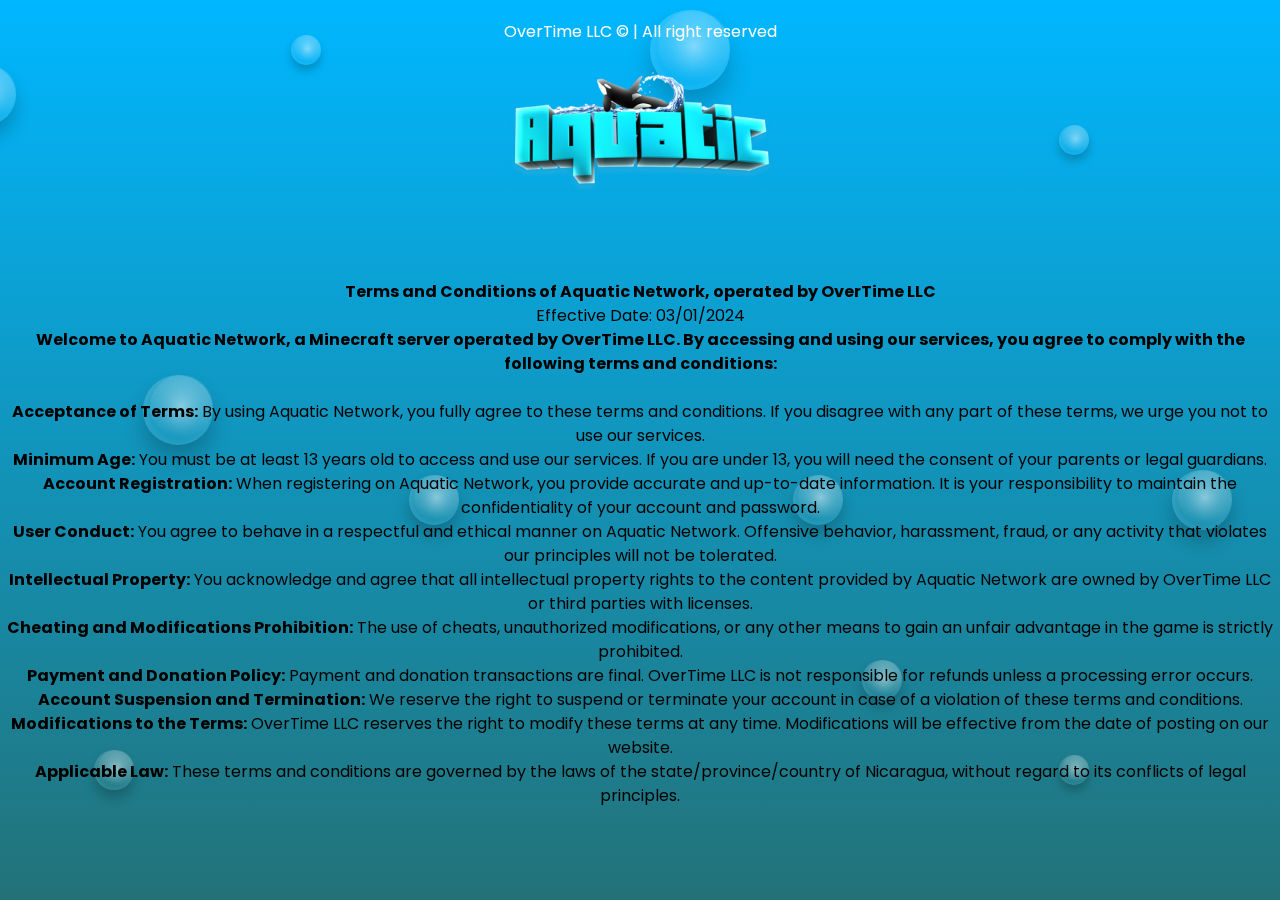
==== tos.html @ f3d1621a "Create tos.html" ====
<!DOCTYPE html>
<html lang="en">
    <head>
        <meta charSet="UTF-8"/>
        <link rel="preconnect" href="https://fonts.googleapis.com"/>
        <link rel="preconnect" href="https://fonts.gstatic.com"/>
        <link rel="stylesheet" href="assets/css/style.css" data-precedence="high"/>
        <link rel="preload" as="style" href="https://fonts.googleapis.com/css2?family=Poppins:wght@100;200;300;400;500;600;700;800;900&amp;display=swap"/>
        <link href="https://www.googletagmanager.com/gtag/js?id=G-VXG8J3PK78" rel="preload" as="script"/>
        <link rel="icon" type="image/webp" href="/assets/img/Logo.webp"/>
        <meta name="viewport" content="width=device-width, initial-scale=1.0"/>
        <meta name="robots" content="index,follow"/>
        <title>Aquatic Network</title>
        <meta name="copyright" content="OverTime LLC"/>
        <link href="https://fonts.googleapis.com/css2?family=Poppins:wght@100;200;300;400;500;600;700;800;900&amp;display=swap" rel="stylesheet"/>
        <script src="/_next/static/chunks/polyfills-c67a75d1b6f99dc8.js" nomodule=""></script>
    </head>
    <body>
        <main class="w-full h-auto flex flex-col justify-start items-center">
            <main class="w-full h-auto flex flex-col justify-start items-center">
                <img alt="Logo" srcSet="/assets/img/Logo.webp, /assets/img/Logo.webp" src="assets/img/Logo.webp" width="280" height="280" decoding="async" data-nimg="1" class="float" loading="lazy" style="color:transparent"/>
    
    
            <center>
                <p><strong>Terms and Conditions of Aquatic Network, operated by OverTime LLC</strong><br></p>
<p>Effective Date: 03/01/2024</p>
<p><strong>Welcome to Aquatic Network, a Minecraft server operated by OverTime LLC. By accessing and using our services, you agree to comply with the following terms and conditions:</strong></p>
<p><strong><br></strong></p>
<ol><li><strong>Acceptance of Terms:</strong> By using Aquatic Network, you fully agree to these terms and conditions. If you disagree with any part of these terms, we urge you not to use our services.</li><li><strong>Minimum Age:</strong> You must be at least 13 years old to access and use our services. If you are under 13, you will need the consent of your parents or legal guardians.</li><li><strong>Account Registration:</strong> When registering on Aquatic Network, you provide accurate and up-to-date information. It is your responsibility to maintain the confidentiality of your account and password.</li><li><strong>User Conduct:</strong> You agree to behave in a respectful and ethical manner on Aquatic Network. Offensive behavior, harassment, fraud, or any activity that violates our principles will not be tolerated.</li><li><strong>Intellectual Property:</strong> You acknowledge and agree that all intellectual property rights to the content provided by Aquatic Network are owned by OverTime LLC or third parties with licenses.</li><li><strong>Cheating and Modifications Prohibition:</strong> The use of cheats, unauthorized modifications, or any other means to gain an unfair advantage in the game is strictly prohibited.</li><li><strong>Payment and Donation Policy:</strong> Payment and donation transactions are final. OverTime LLC is not responsible for refunds unless a processing error occurs.</li><li><strong>Account Suspension and Termination:</strong> We reserve the right to suspend or terminate your account in case of a violation of these terms and conditions.</li><li><strong>Modifications to the Terms:</strong> OverTime LLC reserves the right to modify these terms at any time. Modifications will be effective from the date of posting on our website.</li><li><strong>Applicable Law:</strong> These terms and conditions are governed by the laws of the state/province/country of Nicaragua, without regard to its conflicts of legal principles.</li></ol>
<p><strong><br><br></strong></p>
            </center>
            <div id="background-wrap">
                <div class="bubble x1"></div>
                <div class="bubble x2"></div>
                <div class="bubble x3"></div>
                <div class="bubble x4"></div>
                <div class="bubble x5"></div>
                <div class="bubble x52"></div>
                <div class="bubble x6"></div>
                <div class="bubble x7"></div>
                <div class="bubble x8"></div>
                <div class="bubble x9"></div>
                <div class="bubble x10"></div>
            </div>
        </main>

        <footer>
            OverTime LLC © | All right reserved
        </footer>
        <script src="/_next/static/chunks/webpack-e0843b9acca3de49.js" async=""></script>
        <script src="/_next/static/chunks/17-ea9a105dcf593e32.js" async=""></script>
        <script src="/_next/static/chunks/main-app-e25cd9eb7fc5052a.js" async=""></script>
    </body>
</html>
<script>
    (self.__next_f = self.__next_f || []).push([0])
</script>
<script>
    self.__next_f.push([1, "J0:\"@1\"\n"])
</script>
<script>
    self.__next_f.push([1, "M2:{\"id\":\"7954\",\"name\":\"\",\"chunks\":[\"272:webpack-e0843b9acca3de49\",\"17:17-ea9a105dcf593e32\",\"744:main-app-e25cd9eb7fc5052a\"],\"async\":false}\nM3:{\"id\":\"3970\",\"name\":\"\",\"chunks\":[\"898:app/head-dda939733abb43c9\"],\"async\":false}\nM4:{\"id\":\"7043\",\"name\":\"\",\"chunks\":[\"272:webpack-e0843b9acca3de49\",\"17:17-ea9a105dcf593e32\",\"744:main-app-e25cd9eb7fc5052a\"],\"async\":false}\nM5:{\"id\":\"9875\",\"name\":\"\",\"chunks\":[\"272:webpack-e0843b9acca3de49\",\"17:17-ea9a105dcf593e32\",\"744:main-app-e25cd9eb7fc5052a\"],\"async\":false}\nM6:{\"id\""])
</script>
<script>
    self.__next_f.push([1, ":\"2092\",\"name\":\"\",\"chunks\":[\"272:webpack-e0843b9acca3de49\",\"17:17-ea9a105dcf593e32\",\"744:main-app-e25cd9eb7fc5052a\"],\"async\":false}\nM7:{\"id\":\"30\",\"name\":\"\",\"chunks\":[\"931:app/page-00136b2dd64f4e1c\"],\"async\":false}\nM8:{\"id\":\"3482\",\"name\":\"AnalyticsWrapper\",\"chunks\":[\"185:app/layout-5b32f1c51f45eedc\"],\"async\":false}\nM9:{\"id\":\"6507\",\"name\":\"\",\"chunks\":[\"185:app/layout-5b32f1c51f45eedc\"],\"async\":false}\n"])
</script>
---- assets/css/style.css ----
/*
! tailwindcss v3.2.4 | MIT License | https://tailwindcss.com
*/
*,:after,:before {
    box-sizing: border-box;
    border: 0 solid #e5e7eb
}

:after,:before {
    --tw-content: ""
}

html {
    line-height: 1.5;
    -webkit-text-size-adjust: 100%;
    -moz-tab-size: 4;
    -o-tab-size: 4;
    tab-size: 4;
    font-family: ui-sans-serif,system-ui,-apple-system,BlinkMacSystemFont,Segoe UI,Roboto,Helvetica Neue,Arial,Noto Sans,sans-serif,Apple Color Emoji,Segoe UI Emoji,Segoe UI Symbol,Noto Color Emoji;
    font-feature-settings: normal
}

body {
    margin: 0;
    line-height: inherit
}

hr {
    height: 0;
    color: inherit;
    border-top-width: 1px
}

abbr:where([title]) {
    -webkit-text-decoration: underline dotted;
    text-decoration: underline dotted
}

h1,h2,h3,h4,h5,h6 {
    font-size: inherit;
    font-weight: inherit
}

a {
    color: inherit;
    text-decoration: inherit
}

b,strong {
    font-weight: bolder
}

code,kbd,pre,samp {
    font-family: ui-monospace,SFMono-Regular,Menlo,Monaco,Consolas,Liberation Mono,Courier New,monospace;
    font-size: 1em
}

small {
    font-size: 80%
}

sub,sup {
    font-size: 75%;
    line-height: 0;
    position: relative;
    vertical-align: baseline
}

sub {
    bottom: -.25em
}

sup {
    top: -.5em
}

table {
    text-indent: 0;
    border-color: inherit;
    border-collapse: collapse
}

button,input,optgroup,select,textarea {
    font-family: inherit;
    font-size: 100%;
    font-weight: inherit;
    line-height: inherit;
    color: inherit;
    margin: 0;
    padding: 0
}

button,select {
    text-transform: none
}

[type=button],[type=reset],[type=submit],button {
    -webkit-appearance: button;
    background-color: transparent;
    background-image: none
}

:-moz-focusring {
    outline: auto
}

:-moz-ui-invalid {
    box-shadow: none
}

progress {
    vertical-align: baseline
}

::-webkit-inner-spin-button,::-webkit-outer-spin-button {
    height: auto
}

[type=search] {
    -webkit-appearance: textfield;
    outline-offset: -2px
}

::-webkit-search-decoration {
    -webkit-appearance: none
}

::-webkit-file-upload-button {
    -webkit-appearance: button;
    font: inherit
}

summary {
    display: list-item
}

blockquote,dd,dl,figure,h1,h2,h3,h4,h5,h6,hr,p,pre {
    margin: 0
}

fieldset {
    margin: 0
}

fieldset,legend {
    padding: 0
}

menu,ol,ul {
    list-style: none;
    margin: 0;
    padding: 0
}

textarea {
    resize: vertical
}

input::-moz-placeholder,textarea::-moz-placeholder {
    opacity: 1;
    color: #9ca3af
}

input::placeholder,textarea::placeholder {
    opacity: 1;
    color: #9ca3af
}

[role=button],button {
    cursor: pointer
}

:disabled {
    cursor: default
}

audio,canvas,embed,iframe,img,object,svg,video {
    display: block;
    vertical-align: middle
}

img,video {
    max-width: 100%;
    height: auto
}

[hidden] {
    display: none
}

*,:after,:before {
    --tw-border-spacing-x: 0;
    --tw-border-spacing-y: 0;
    --tw-translate-x: 0;
    --tw-translate-y: 0;
    --tw-rotate: 0;
    --tw-skew-x: 0;
    --tw-skew-y: 0;
    --tw-scale-x: 1;
    --tw-scale-y: 1;
    --tw-pan-x: ;
    --tw-pan-y: ;
    --tw-pinch-zoom: ;
    --tw-scroll-snap-strictness: proximity;
    --tw-ordinal: ;
    --tw-slashed-zero: ;
    --tw-numeric-figure: ;
    --tw-numeric-spacing: ;
    --tw-numeric-fraction: ;
    --tw-ring-inset: ;
    --tw-ring-offset-width: 0px;
    --tw-ring-offset-color: #fff;
    --tw-ring-color: rgba(59,130,246,.5);
    --tw-ring-offset-shadow: 0 0 #0000;
    --tw-ring-shadow: 0 0 #0000;
    --tw-shadow: 0 0 #0000;
    --tw-shadow-colored: 0 0 #0000;
    --tw-blur: ;
    --tw-brightness: ;
    --tw-contrast: ;
    --tw-grayscale: ;
    --tw-hue-rotate: ;
    --tw-invert: ;
    --tw-saturate: ;
    --tw-sepia: ;
    --tw-drop-shadow: ;
    --tw-backdrop-blur: ;
    --tw-backdrop-brightness: ;
    --tw-backdrop-contrast: ;
    --tw-backdrop-grayscale: ;
    --tw-backdrop-hue-rotate: ;
    --tw-backdrop-invert: ;
    --tw-backdrop-opacity: ;
    --tw-backdrop-saturate: ;
    --tw-backdrop-sepia:
}

::backdrop {
    --tw-border-spacing-x: 0;
    --tw-border-spacing-y: 0;
    --tw-translate-x: 0;
    --tw-translate-y: 0;
    --tw-rotate: 0;
    --tw-skew-x: 0;
    --tw-skew-y: 0;
    --tw-scale-x: 1;
    --tw-scale-y: 1;
    --tw-pan-x: ;
    --tw-pan-y: ;
    --tw-pinch-zoom: ;
    --tw-scroll-snap-strictness: proximity;
    --tw-ordinal: ;
    --tw-slashed-zero: ;
    --tw-numeric-figure: ;
    --tw-numeric-spacing: ;
    --tw-numeric-fraction: ;
    --tw-ring-inset: ;
    --tw-ring-offset-width: 0px;
    --tw-ring-offset-color: #fff;
    --tw-ring-color: rgba(59,130,246,.5);
    --tw-ring-offset-shadow: 0 0 #0000;
    --tw-ring-shadow: 0 0 #0000;
    --tw-shadow: 0 0 #0000;
    --tw-shadow-colored: 0 0 #0000;
    --tw-blur: ;
    --tw-brightness: ;
    --tw-contrast: ;
    --tw-grayscale: ;
    --tw-hue-rotate: ;
    --tw-invert: ;
    --tw-saturate: ;
    --tw-sepia: ;
    --tw-drop-shadow: ;
    --tw-backdrop-blur: ;
    --tw-backdrop-brightness: ;
    --tw-backdrop-contrast: ;
    --tw-backdrop-grayscale: ;
    --tw-backdrop-hue-rotate: ;
    --tw-backdrop-invert: ;
    --tw-backdrop-opacity: ;
    --tw-backdrop-saturate: ;
    --tw-backdrop-sepia:
}

.m-20 {
    margin: 5rem
}

.my-16 {
    margin-top: 4rem;
    margin-bottom: 4rem
}

.mx-auto {
    margin-left: auto;
    margin-right: auto
}

.mb-2 {
    margin-bottom: .5rem
}

.mt-20 {
    margin-top: 5rem
}

.mt-2 {
    margin-top: .5rem
}

.block {
    display: block
}

.flex {
    display: flex
}

.h-auto {
    height: auto
}

.h-56 {
    height: 14rem
}

.h-full {
    height: 100%
}

.h-px {
    height: 1px
}

.w-full {
    width: 100%
}

.w-72 {
    width: 18rem
}

.max-w-7xl {
    max-width: 80rem
}

.flex-col {
    flex-direction: column
}

.flex-wrap {
    flex-wrap: wrap
}

.items-center {
    align-items: center
}

.justify-start {
    justify-content: flex-start
}

.justify-center {
    justify-content: center
}

.justify-between {
    justify-content: space-between
}

.gap-36 {
    gap: 9rem
}

.rounded-3xl {
    border-radius: 1.5rem
}

.bg-slate-300 {
    --tw-bg-opacity: 1;
    background-color: rgb(203 213 225/var(--tw-bg-opacity))
}

.p-8 {
    padding: 2rem
}

.pb-20 {
    padding-bottom: 5rem
}

.text-center {
    text-align: center
}

.text-xl {
    font-size: 1.25rem;
    line-height: 1.75rem
}

.text-2xl {
    font-size: 1.5rem;
    line-height: 2rem
}

.text-4xl {
    font-size: 2.25rem;
    line-height: 2.5rem
}

.font-bold {
    font-weight: 700
}

.font-black {
    font-weight: 900
}

.italic {
    font-style: italic
}

.text-white\/75 {
    color: hsla(0,0%,100%,.75)
}

.text-white {
    --tw-text-opacity: 1;
    color: rgb(255 255 255/var(--tw-text-opacity))
}

* {
    box-sizing: border-box;
    font-family: Poppins,sans-serif;
    margin: 0;
    padding: 0
}

.nauti {
    background: -webkit-linear-gradient(#00c9f2,#fff);
    -webkit-background-clip: text;
    -webkit-text-fill-color: transparent
}

.card {
    background-image: linear-gradient(90deg,rgba(15,154,171,.8),rgba(136,200,151,.8));
    box-shadow: 0;
    transition: box-shadow 1s
}

a {
    text-decoration: none
}

#background-wrap {
    background: linear-gradient(#00b7ff,#237278);
    bottom: 0;
    left: 0;
    position: fixed;
    right: 0;
    top: 0;
    z-index: -1
}

.float {
    animation: float2 3s ease-in-out infinite
}

@keyframes float2 {
    0% {
        transform: translatey(0)
    }

    50% {
        transform: translatey(10px)
    }

    to {
        transform: translatey(0)
    }
}

.zoom img {
    transition: transform .7s ease
}

.zoom:hover img {
    transform: scale(1.1)
}

.contentCard {
    display: flex;
    justify-content: center
}

.card:hover {
    box-shadow: 0 10px 20px rgba(0,0,0,.6),0 4px 8px rgba(0,0,0,.06);
    transition: box-shadow .5s ease-in-out
}

@keyframes animateBubble {
    0% {
        margin-top: 1000px
    }

    to {
        margin-top: -100%
    }
}

@keyframes sideWays {
    0% {
        margin-left: 0
    }

    to {
        margin-left: 30px
    }
}

.x1 {
    animation: animateBubble 25s linear infinite,sideWays 2s ease-in-out infinite alternate;
    left: -5%;
    top: 5%;
    transform: scale(.6)
}

.x2 {
    animation: animateBubble 20s linear infinite,sideWays 4s ease-in-out infinite alternate;
    left: 5%;
    top: 80%;
    transform: scale(.4)
}

.x3 {
    animation: animateBubble 28s linear infinite,sideWays 2s ease-in-out infinite alternate;
    left: 10%;
    top: 40%;
    transform: scale(.7)
}

.x4 {
    animation: animateBubble 22s linear infinite,sideWays 3s ease-in-out infinite alternate;
    left: 20%;
    top: 0;
    transform: scale(.3)
}

.x5 {
    left: 30%
}

.x5,.x52 {
    animation: animateBubble 50s linear infinite,sideWays 4s ease-in-out infinite alternate;
    top: 50%;
    transform: scale(.5)
}

.x52 {
    left: 60%
}

.x6 {
    animation: animateBubble 21s linear infinite,sideWays 2s ease-in-out infinite alternate;
    left: 50%;
    top: 0;
    transform: scale(.8)
}

.x7 {
    animation: animateBubble 20s linear infinite,sideWays 2s ease-in-out infinite alternate;
    left: 65%;
    top: 70%;
    transform: scale(.4)
}

.x8 {
    animation: animateBubble 22s linear infinite,sideWays 3s ease-in-out infinite alternate;
    left: 80%;
    top: 10%;
    transform: scale(.3)
}

.x9 {
    animation: animateBubble 29s linear infinite,sideWays 4s ease-in-out infinite alternate;
    left: 90%;
    top: 50%;
    transform: scale(.6)
}

.x10 {
    animation: animateBubble 26s linear infinite,sideWays 2s ease-in-out infinite alternate;
    left: 80%;
    top: 80%;
    transform: scale(.3)
}

.bubble {
    box-shadow: 0 20px 30px rgba(0,0,0,.2),inset 0 10px 30px 5px hsla(0,0%,100%,.2);
    height: 100px;
    width: 100px
}

.bubble,.bubble:after {
    border-radius: 50%;
    position: absolute
}

.bubble:after {
    background: radial-gradient(ellipse at center,hsla(0,0%,100%,.5) 0,hsla(0,0%,100%,0) 70%);
    filter: progid:DXImageTransform.Microsoft.gradient(startColorstr="#80ffffff",endColorstr="#00ffffff",GradientType=1);
    box-shadow: inset 0 20px 30px hsla(0,0%,100%,.1);
    content: "";
    height: 90px;
    left: 10px;
    width: 90px
}

@media (min-width: 640px) {
    .sm\:text-4xl {
        font-size:2.25rem;
        line-height: 2.5rem
    }
}

footer {
    position: fixed;
    background: linear-gradient(#00b7ff00,#23727800);
    color: #fff; /* Color del texto en el pie de página */
    padding: 20px; /* Espaciado interno del pie de página */
    text-align: center; /* Alineación del texto al centro */
  }
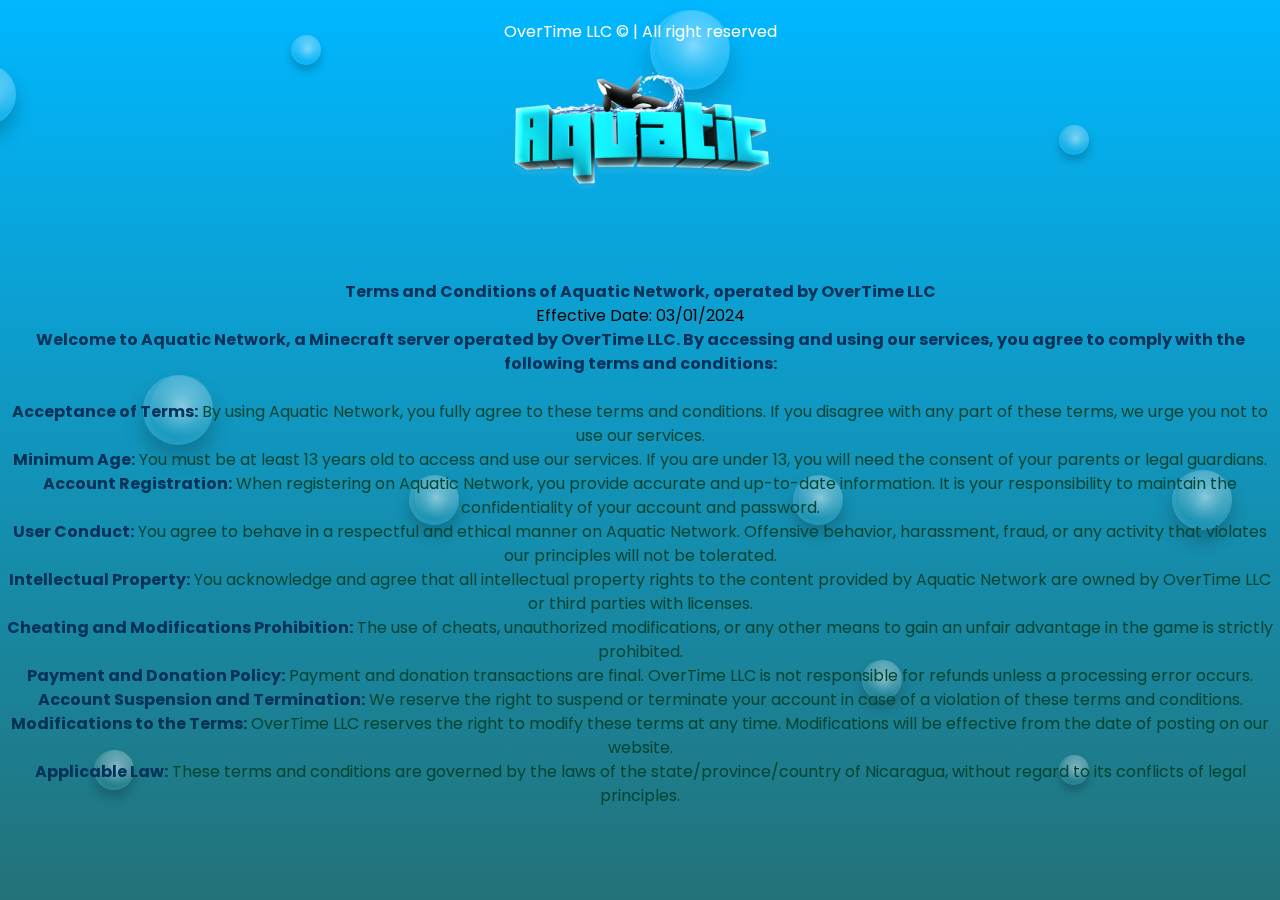
==== commit 1fb955c2: "Update tos.html" ====
--- a/tos.html
+++ b/tos.html
@@ -18,7 +18,7 @@
     <body>
         <main class="w-full h-auto flex flex-col justify-start items-center">
             <main class="w-full h-auto flex flex-col justify-start items-center">
-                <img alt="Logo" srcSet="/assets/img/Logo.webp, /assets/img/Logo.webp" src="assets/img/Logo.webp" width="280" height="280" decoding="async" data-nimg="1" class="float" loading="lazy" style="color:transparent"/>
+                <img alt="Logo" srcSet="/assets/img/Logo.webp, /assets/img/Logo.webp" src="assets/img/Logo.webp" href="https://aquaticnet.xyz" width="280" height="280" decoding="async" data-nimg="1" class="float" loading="lazy" style="color:transparent"/>
     
     
             <center>
--- a/assets/css/style.css
+++ b/assets/css/style.css
@@ -629,4 +629,11 @@
     color: #fff; /* Color del texto en el pie de página */
     padding: 20px; /* Espaciado interno del pie de página */
     text-align: center; /* Alineación del texto al centro */
-  }+  }
+strong {
+    color: #003158;
+    height: 100px;
+}
+li {
+    color: #004532;
+}
